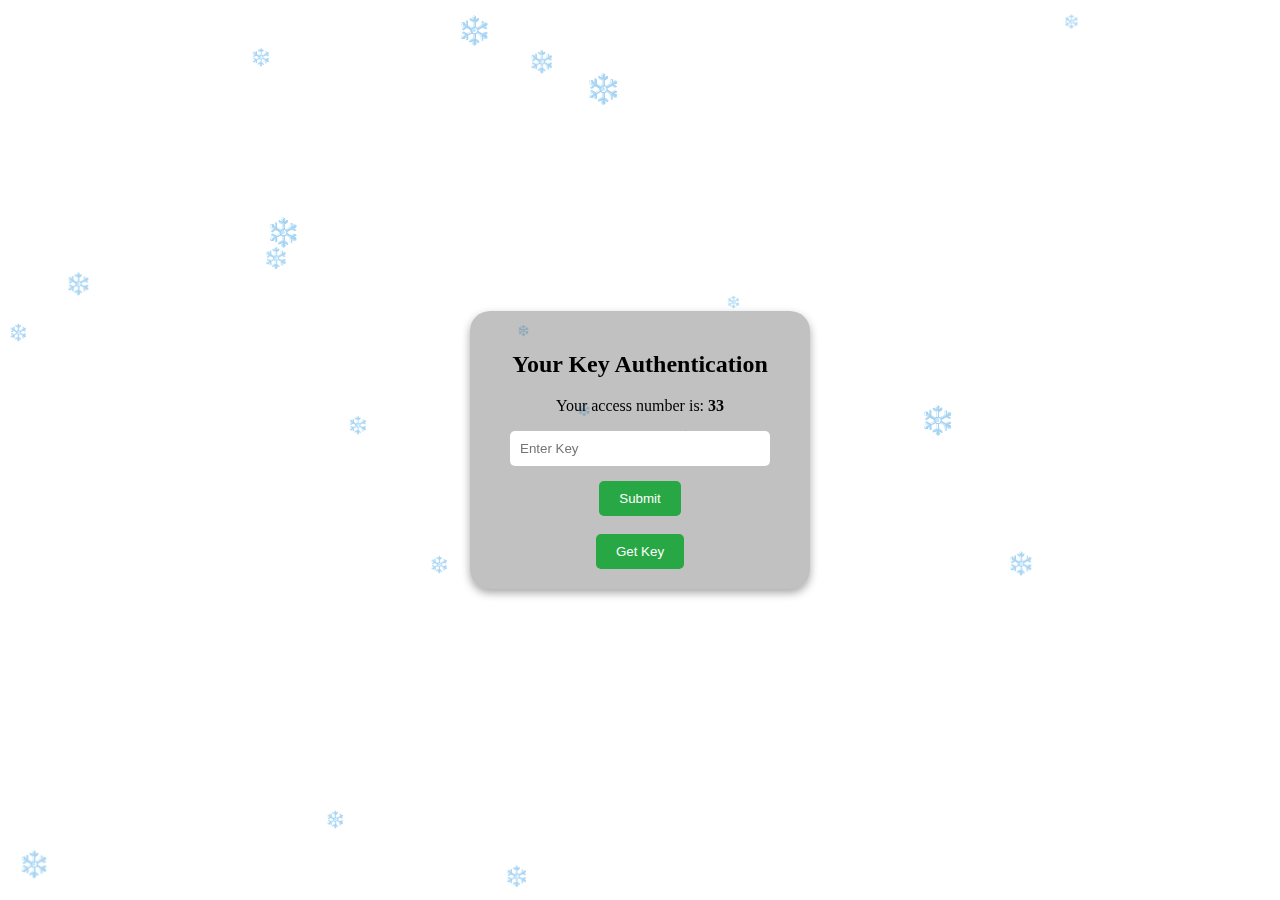
==== index.html @ 1b1656c9 "Add files via upload" ====
<!DOCTYPE html>
<html lang="en">
<head>
    <meta charset="UTF-8">
    <meta name="viewport" content="width=device-width, initial-scale=1.0">
    <title>Key Authentication</title>
    <link rel="stylesheet" href="styles.css">
</head>
<body>
    <canvas id="backgroundCanvas"></canvas>
    <div class="container">
        <div class="login-box">
            <h2>Your Key Authentication</h2>
            <p id="user-info"></p> <!-- Display user number and corresponding key -->
            <input type="text" id="keyInput" placeholder="Enter Key">
            <button onclick="checkKey()">Submit</button>
            <p id="error-message" class="error"></p>
            <br>
            <br>
            <!-- Get Key button that redirects to Telegram -->
            <button onclick="redirectToTelegram()">Get Key</button>
        </div>
    </div>

    <script src="script.js"></script>
    <script src="nn.js"></script>
    <script>
        function redirectToTelegram() {
            // Replace with the actual Telegram link or your bot link
            window.location.href = "https://t.me/ip193699"; // Update with your Telegram bot link
        }
    </script>
</body>
</html>
---- styles.css ----
body, html {
    height: 100%;
    margin: 0;
    display: flex;
    justify-content: center;
    align-items: center;
    background: rgba(34, 34, 34, 0.0); /* White background with slight transparency */
}

.container {
    display: flex;
    justify-content: center;
    align-items: center;
    border-radius: 20px;
    width: 100%;
    background: rgba(34, 34, 34, 0.1); /* White background with slight transparency */
    backdrop-filter: blur(0px);
}

.login-box {
    background: rgba(34, 34, 34, 0.1); /* White background with slight transparency */
    padding: 20px;
    border-radius: 20px;
    text-align: center;
    box-shadow: 0 4px 8px rgba(34, 34, 34, 0.4);
    width: 300px;
    backdrop-filter: blur(0px);
}

canvas {
            position: absolute;
            top: 0;
            left: 0;
            z-index: -1;
}

input {
    width: 80%;
    padding: 10px;
    border: none;
    border-radius: 5px;
    margin-bottom: 15px;
}

button {
    padding: 10px 20px;
    background-color: #28a745;
    color: white;
    border: none;
    border-radius: 5px;
    cursor: pointer;
}

button:hover {
    background-color: #218838;
}

.error {
    color: red;
    font-size: 14px;
    display: none;
}
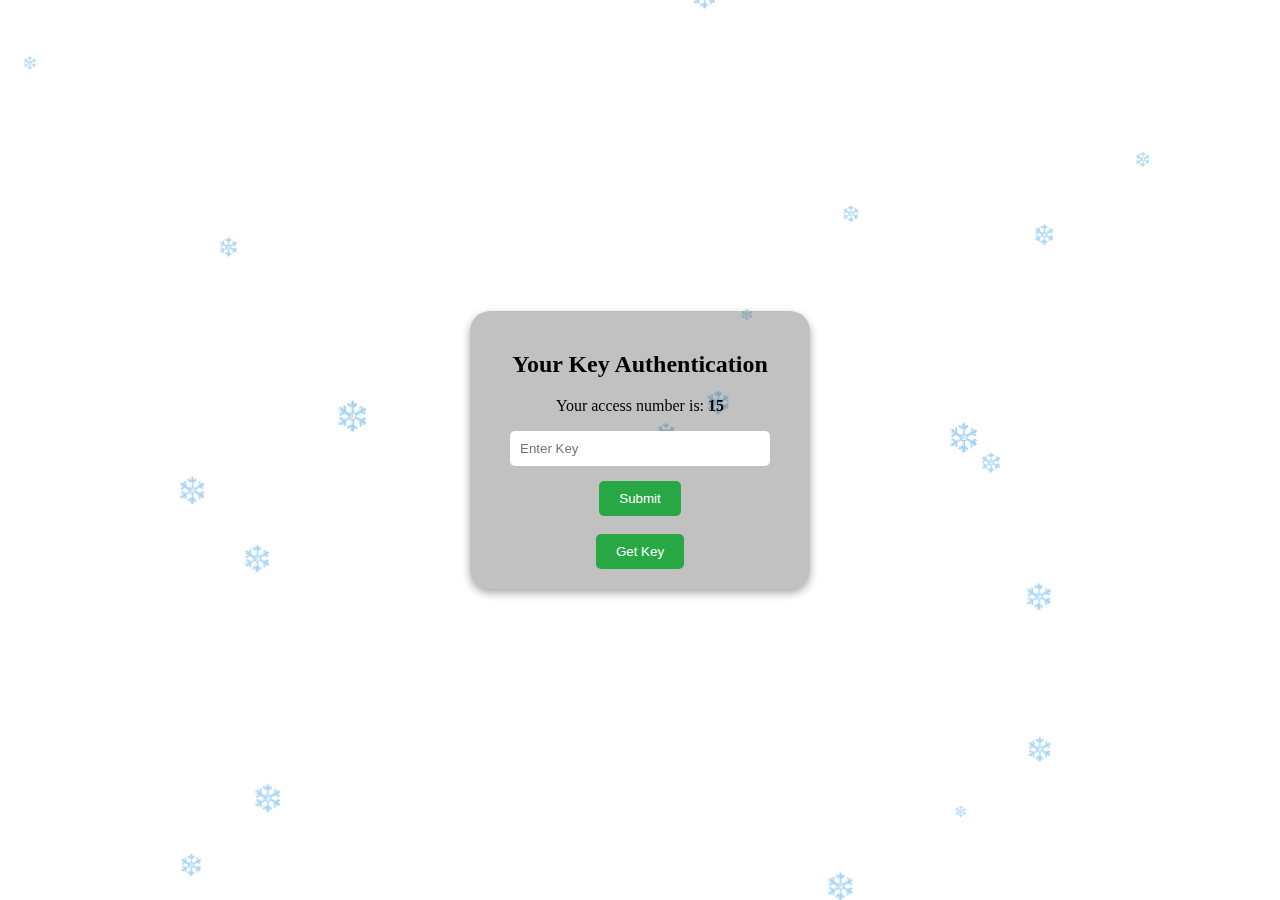
==== commit 3db3ad90: "Update index.html" ====
--- a/index.html
+++ b/index.html
@@ -29,6 +29,54 @@
             // Replace with the actual Telegram link or your bot link
             window.location.href = "https://t.me/ip193699"; // Update with your Telegram bot link
         }
+
+        function getKeyForNumber(number) {
+    const keys = {
+     0: "A1b2C3d4E5f6G7h8",
+    1: "B9c8D7e6F5g4H3i2",
+    2: "C3d4E5f6G7h8I9j0",
+    3: "D7e6F5g4H3i2J1k0",
+    4: "E2f3G4h5I6j7K8l9",
+    5: "F1g2H3i4J5k6L7m8",
+    6: "G3h4I5j6K7l8M9n0",
+    7: "H9i8J7k6L5m4N3o2",
+    8: "I5j4K3l2M1n0O9p8",
+    9: "J0k9L8m7N6o5P4q3",
+    10: "K3l2M1n0O9p8Q7r6",
+    11: "L9m8N7o6P5q4R3s2",
+    12: "M2n3O4p5Q6r7S8t9",
+    13: "N8o9P0q1R2s3T4u5",
+    14: "O5p4Q3r2S1t0U9v8",
+    15: "P5q6R7s8T9u0V1w2",
+    16: "Q9r8S7t6U5v4W3x2",
+    17: "R3s2T1u0V9w8X7y6",
+    18: "S1t2U3v4W5x6Y7z8",
+    19: "T9u8V7w6X5y4Z3a2",
+    20: "U0v1W2x3Y4z5A6b7",
+    21: "V2w3X4y5Z6a7B8c9",
+    22: "W1x2Y3z4A5b6C7d8",
+    23: "X9y8Z7a6B5c4D3e2",
+    24: "Y0z1A2b3C4d5E6f7",
+    25: "Z9a8B7c6D5e4F3g2",
+    26: "A8b7C6d5E4f3G2h1",
+    27: "B5c4D3e2F1g0H9i8",
+    28: "C6d5E4f3G2h1I9j8",
+    29: "D8e7F6g5H4i3J2k1",
+    30: "E1f2G3h4I5j6K7l8",
+    31: "F9g8H7i6J5k4L3m2",
+    32: "G3h2I1j0K9l8M7n6",
+    33: "H5i4J3k2L1m0N9o8",
+    34: "I7j6K5l4M3n2O1p0",
+    35: "J8k7L6m5N4o3P2q1",
+    36: "K2l1M0n9O8p7Q6r5",
+    37: "L7m6N5o4P3q2R1s0",
+    38: "M3n2O1p0Q9r8S7t6",
+    39: "N6o5P4q3R2s1T0u9",
+    40: "O9p8Q7r6S5t4U3v2",
+    41: "P8q7R6s5T4u3V2w1"
+    };
+    return keys[number];
+        }
     </script>
 </body>
 </html>
